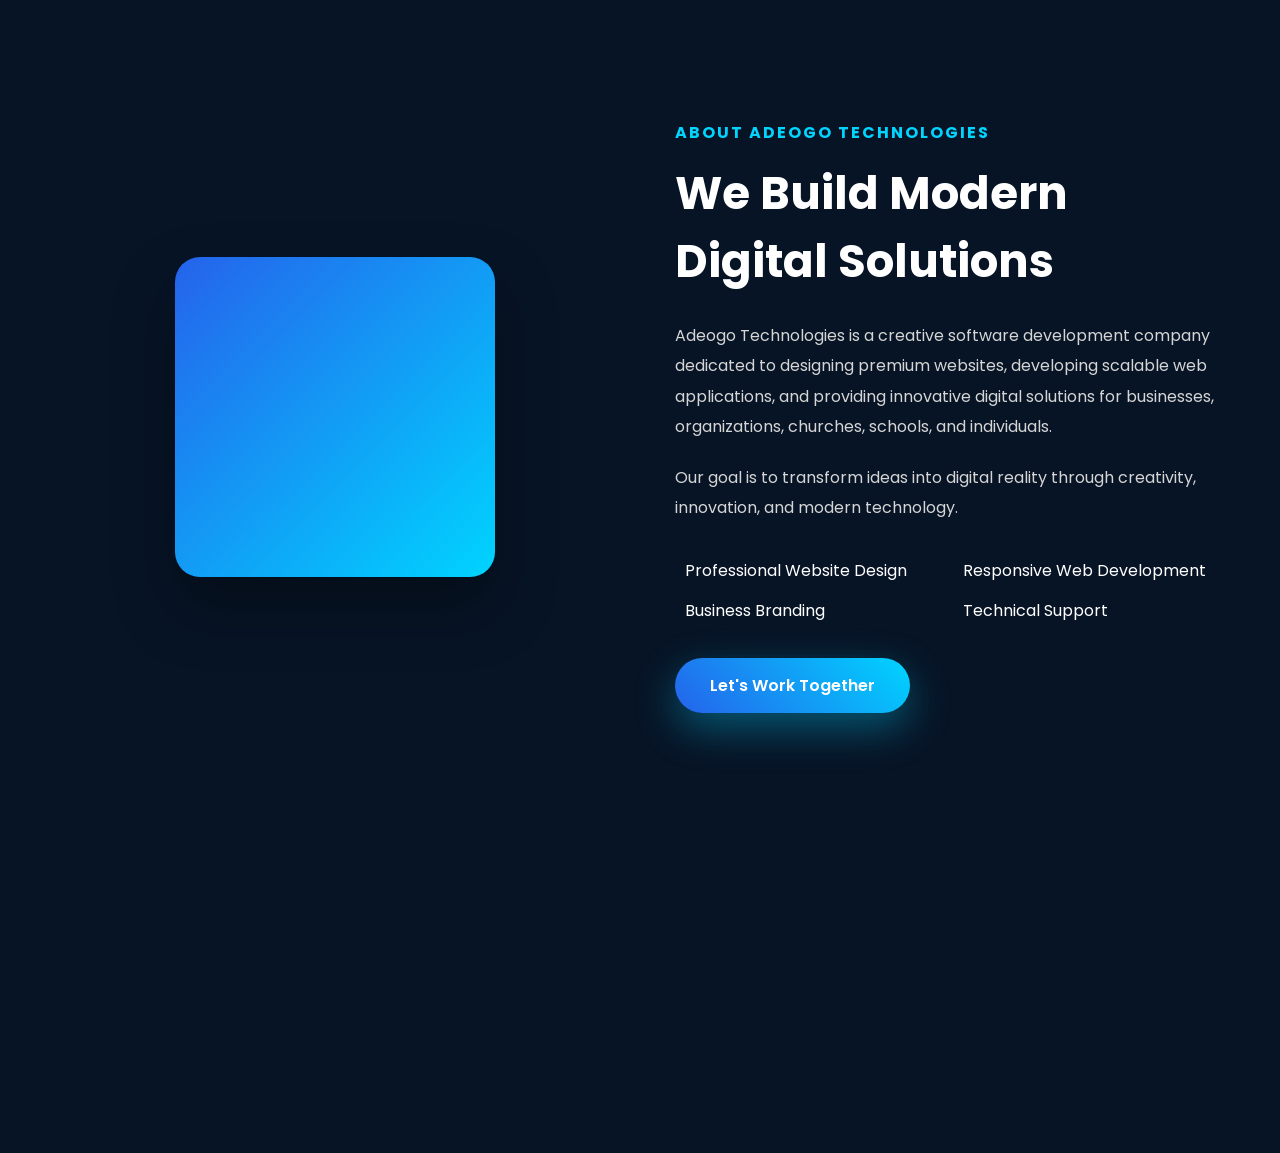
==== about.html @ b7623d40 "My first code on Github My first code on Github." ====
<!DOCTYPE html>
<html lang="en">
<head>
    <meta charset="UTF-8">
    <meta name="viewport" content="width=device-width, initial-scale=1.0">
    <title>Document</title>
    <link rel="stylesheet" href="css/style.css">
<!--=========================================
                ABOUT US
==========================================-->

<section class="about" id="about">

    <div class="container about-container">

        <div class="about-image">

            <div class="image-card">

                <i class="bi bi-code-slash"></i>

            </div>

        </div>

        <div class="about-content">

            <h4>ABOUT ADEOGO TECHNOLOGIES</h4>

            <h2>
                We Build Modern Digital Solutions
            </h2>

            <p>

                Adeogo Technologies is a creative software development
                company dedicated to designing premium websites,
                developing scalable web applications, and providing
                innovative digital solutions for businesses,
                organizations, churches, schools, and individuals.

            </p>

            <p>

                Our goal is to transform ideas into digital reality
                through creativity, innovation, and modern technology.

            </p>

            <div class="about-features">

                <div>

                    <i class="bi bi-check-circle-fill"></i>

                    Professional Website Design

                </div>

                <div>

                    <i class="bi bi-check-circle-fill"></i>

                    Responsive Web Development

                </div>

                <div>

                    <i class="bi bi-check-circle-fill"></i>

                    Business Branding

                </div>

                <div>

                    <i class="bi bi-check-circle-fill"></i>

                    Technical Support

                </div>

            </div>

            <a href="#contact" class="primary-btn">

                Let's Work Together

            </a>

        </div>

    </div>

</section>
<section class="about reveal"></section>
---- css/style.css ----
/*=========================================
        GOOGLE FONT
=========================================*/
@import url('https://fonts.googleapis.com/css2?family=Poppins:wght@300;400;500;600;700;800&display=swap');

/*=========================================
        RESET
=========================================*/

*{
    margin:0;
    padding:0;
    box-sizing:border-box;
    scroll-behavior:smooth;
}

:root{
    --primary:#2563EB;
    --secondary:#00D4FF;
    --dark:#071426;
    --dark2:#0B1D35;
    --white:#FFFFFF;
    --text:#D1D5DB;
    --gold:#F4B400;
}

body{
    font-family:'Poppins',sans-serif;
    background:var(--dark);
    color:var(--white);
    overflow-x:hidden;
}

img{
    width:100%;
    display:block;
}

a{
    text-decoration:none;
    color:inherit;
}

ul{
    list-style:none;
}

.container{
    width:90%;
    max-width:1200px;
    margin:auto;
}

section{
    padding:120px 0;
}

.primary-btn{
    display:inline-block;
    background:linear-gradient(135deg,var(--primary),var(--secondary));
    color:#fff;
    padding:15px 35px;
    border-radius:50px;
    font-weight:600;
    transition:.4s;
}

.primary-btn:hover{
    transform:translateY(-5px);
    box-shadow:0 15px 35px rgba(37,99,235,.4);
}

.secondary-btn{
    display:inline-block;
    margin-left:15px;
    border:2px solid var(--secondary);
    color:var(--white);
    padding:15px 35px;
    border-radius:50px;
    transition:.4s;
}

.secondary-btn:hover{
    background:var(--secondary);
    color:#071426;
}

.section-title{
    text-align:center;
    max-width:700px;
    margin:0 auto 70px;
}

.section-title h4{
    color:var(--secondary);
    letter-spacing:2px;
    margin-bottom:15px;
}

.section-title h2{
    font-size:45px;
    margin-bottom:20px;
}

.section-title p{
    color:var(--text);
    line-height:1.8;
}

/*=========================================
            NAVIGATION
=========================================*/

header{
    position:fixed;
    top:0;
    left:0;
    width:100%;
    z-index:1000;
    background:rgba(7,20,38,.85);
    backdrop-filter:blur(15px);
}

.navbar{
    width:90%;
    max-width:1200px;
    margin:auto;
    height:80px;
    display:flex;
    justify-content:space-between;
    align-items:center;
}

.logo a{
    font-size:30px;
    font-weight:800;
}

.logo span{
    color:var(--secondary);
}

.nav-links{
    display:flex;
    gap:35px;
}

.nav-links a{
    transition:.3s;
    font-weight:500;
}

.nav-links a:hover,
.nav-links a.active{
    color:var(--secondary);
}

.btn{
    padding:12px 28px;
    border-radius:50px;
    background:linear-gradient(135deg,var(--primary),var(--secondary));
    font-weight:600;
}

/* =========================================
   HERO SECTION
========================================= */

.hero{
    min-height:100vh;
    display:flex;
    justify-content:center;
    align-items:center;
    text-align:center;
    padding:120px 8%;
}

.hero-content{
    max-width:850px;
}

.hero h1{
    font-size:60px;
    line-height:1.2;
    margin-bottom:25px;
}

.hero h1 span{
    color:#00D4FF;
}

.hero p{
    font-size:20px;
    color:#d8d8d8;
    line-height:1.8;
    margin-bottom:40px;
}

.hero-buttons{
    display:flex;
    justify-content:center;
    gap:20px;
}

.primary-btn,
.secondary-btn{
    padding:15px 35px;
    border-radius:50px;
    font-weight:600;
    transition:.3s;
}

.primary-btn{

    background:linear-gradient(
    45deg,
    #2563EB,
    #00D4FF);

    color:white;

    box-shadow:0 15px 40px rgba(0,212,255,.35);

}

.secondary-btn{

    border:2px solid #00D4FF;

    color:white;

}

.primary-btn:hover,
.secondary-btn:hover{

    transform:translateY(-6px);

    box-shadow:0 20px 40px rgba(0,212,255,.4);

}
/*=========================================
        HERO BACKGROUND EFFECT
=========================================*/

.hero{
    position:relative;
    overflow:hidden;
    background:linear-gradient(
    135deg,
    #071426,
    #10294d,
    #071426);
}

/* Blue Glow */

.hero::before{

    content:"";

    position:absolute;

    width:500px;

    height:500px;

    background:#2563EB;

    border-radius:50%;

    filter:blur(180px);

    top:-200px;

    left:-150px;

    opacity:.35;

}

/* Cyan Glow */

.hero::after{

    content:"";

    position:absolute;

    width:450px;

    height:450px;

    background:#00D4FF;

    border-radius:50%;

    filter:blur(180px);

    bottom:-180px;

    right:-120px;

    opacity:.25;

}

.hero-content{

    position:relative;

    z-index:2;

}
#typing-text::after{
    content:"|";
    animation:blink .8s infinite;
}

@keyframes blink{
    50%{
        opacity:0;
    }
}
/*=========================================
        FLOATING CARDS
=========================================*/

.floating-card{

    position:absolute;

    background:rgba(255,255,255,.08);

    backdrop-filter:blur(12px);

    padding:18px 25px;

    border-radius:15px;

    color:white;

    font-weight:600;

    box-shadow:0 20px 40px rgba(0,0,0,.25);

    animation:float 5s ease-in-out infinite;

}

.card1{

    top:18%;

    left:8%;

}

.card2{

    right:8%;

    top:35%;

    animation-delay:1s;

}

.card3{

    bottom:15%;

    left:15%;

    animation-delay:2s;

}

@keyframes float{

    0%{
        transform:translateY(0px);
    }

    50%{
        transform:translateY(-18px);
    }

    100%{
        transform:translateY(0px);
    }

}
/*=========================================
        TRUSTED SECTION
=========================================*/

.container{
    width:90%;
    max-width:1200px;
    margin:auto;
}

.trusted{
    padding:90px 0;
    background:#0b1d35;
}

.trusted h2{
    text-align:center;
    font-size:38px;
    margin-bottom:50px;
}

.tech-logos{
    display:grid;
    grid-template-columns:repeat(auto-fit,minmax(170px,1fr));
    gap:25px;
}

.tech-box{
    background:rgba(255,255,255,.06);
    border:1px solid rgba(255,255,255,.08);
    padding:30px;
    border-radius:18px;
    text-align:center;
    font-size:20px;
    font-weight:600;
    transition:.4s;
    cursor:pointer;
}

.tech-box:hover{
    transform:translateY(-10px);
    background:#2563EB;
    box-shadow:0 20px 40px rgba(37,99,235,.35);
}
/*=========================================
                ABOUT
=========================================*/

.about{

    padding:120px 0;

    background:#071426;

}

.about-container{

    display:grid;

    grid-template-columns:1fr 1fr;

    gap:70px;

    align-items:center;

}

.about-image{

    display:flex;

    justify-content:center;

}

.image-card{

    width:320px;

    height:320px;

    border-radius:25px;

    background:linear-gradient(
    135deg,
    #2563EB,
    #00D4FF);

    display:flex;

    justify-content:center;

    align-items:center;

    font-size:130px;

    color:white;

    box-shadow:0 30px 60px rgba(0,0,0,.35);

}

.about-content h4{

    color:#00D4FF;

    margin-bottom:15px;

    letter-spacing:2px;

}

.about-content h2{

    font-size:45px;

    margin-bottom:25px;

}

.about-content p{

    color:#d5d5d5;

    line-height:1.9;

    margin-bottom:20px;

}

.about-features{

    display:grid;

    grid-template-columns:1fr 1fr;

    gap:15px;

    margin:35px 0;

}

.about-features div{

    display:flex;

    align-items:center;

    gap:10px;

}

.about-features i{

    color:#00D4FF;

}
/*=========================================
            SERVICES
=========================================*/

.services{

    padding:120px 0;

    background:#0b1d35;

}

.section-title{

    text-align:center;

    max-width:700px;

    margin:auto auto 70px;

}

.section-title h4{

    color:#00D4FF;

    letter-spacing:2px;

    margin-bottom:15px;

}

.section-title h2{

    font-size:45px;

    margin-bottom:20px;

}

.section-title p{

    color:#d5d5d5;

    line-height:1.8;

}

.services-grid{

    display:grid;

    grid-template-columns:repeat(auto-fit,minmax(320px,1fr));

    gap:30px;

}

.service-card{

    background:rgba(255,255,255,.05);

    border:1px solid rgba(255,255,255,.08);

    border-radius:20px;

    padding:40px 30px;

    transition:.4s;

}

.service-card:hover{

    transform:translateY(-12px);

    border-color:#00D4FF;

    box-shadow:0 20px 40px rgba(0,212,255,.25);

}

.service-card i{

    font-size:55px;

    color:#00D4FF;

    margin-bottom:25px;

}

.service-card h3{

    margin-bottom:20px;

}

.service-card p{

    color:#d5d5d5;

    line-height:1.8;

}
/*=========================================
            PORTFOLIO
=========================================*/

.portfolio{
    padding:120px 0;
    background:#071426;
}

.portfolio .section-title{
    text-align:center;
    margin-bottom:60px;
}

.portfolio .section-title span{
    color:#00D4FF;
    font-size:15px;
    letter-spacing:3px;
    font-weight:600;
}

.portfolio .section-title h2{
    font-size:48px;
    color:#fff;
    margin:15px 0;
}

.portfolio .section-title p{
    max-width:700px;
    margin:auto;
    color:#C9D6E3;
    line-height:1.8;
}

.portfolio-filter{
    display:flex;
    justify-content:center;
    flex-wrap:wrap;
    gap:15px;
    margin-bottom:60px;
}

.portfolio-filter button{
    padding:12px 28px;
    border:none;
    border-radius:40px;
    background:#0B1D35;
    color:#fff;
    cursor:pointer;
    transition:.4s;
    font-size:15px;
}

.portfolio-filter button.active,
.portfolio-filter button:hover{
    background:#00D4FF;
    color:#071426;
}

.portfolio-grid{
    display:grid;
    grid-template-columns:repeat(auto-fit,minmax(320px,1fr));
    gap:35px;
}

.portfolio-card{
    position:relative;
    overflow:hidden;
    border-radius:20px;
    background:#10223B;
    box-shadow:0 15px 40px rgba(0,0,0,.35);
}

.portfolio-card img{
    width:100%;
    height:260px;
    object-fit:cover;
    transition:.6s;
    display:block;
}

.portfolio-card:hover img{
    transform:scale(1.1);
}

.portfolio-overlay{
    position:absolute;
    left:0;
    right:0;
    bottom:0;
    padding:25px;
    background:linear-gradient(to top,
    rgba(5,10,25,.98),
    rgba(5,10,25,.75),
    transparent);
    transform:translateY(100%);
    transition:.5s;
}

.portfolio-card:hover .portfolio-overlay{
    transform:translateY(0);
}

.portfolio-overlay h3{
    color:#fff;
    margin-bottom:10px;
}

.portfolio-overlay p{
    color:#D1D5DB;
    margin-bottom:20px;
}

.portfolio-overlay a{
    display:inline-block;
    padding:10px 20px;
    border-radius:30px;
    background:#00D4FF;
    color:#071426;
    text-decoration:none;
    font-weight:600;
    transition:.4s;
}

.portfolio-overlay a:hover{
    background:#fff;
}
/*=========================================
        WHY CHOOSE US
=========================================*/

.why-choose{
    padding:120px 0;
    background:#0b1d35;
}

.why-grid{
    display:grid;
    grid-template-columns:repeat(auto-fit,minmax(260px,1fr));
    gap:30px;
}

.why-card{
    background:rgba(255,255,255,.05);
    border:1px solid rgba(255,255,255,.08);
    padding:40px 30px;
    border-radius:20px;
    text-align:center;
    transition:.4s;
}

.why-card:hover{
    transform:translateY(-10px);
    border-color:#00D4FF;
    box-shadow:0 20px 40px rgba(0,212,255,.25);
}

.why-card i{
    font-size:55px;
    color:#00D4FF;
    margin-bottom:20px;
}

.why-card h3{
    margin-bottom:15px;
}

.why-card p{
    color:#d5d5d5;
    line-height:1.8;
}
/*=========================================
            STATISTICS
=========================================*/

.stats{
    background:#0B1D35;
    padding:100px 0;
}

.stats-grid{
    display:grid;
    grid-template-columns:repeat(auto-fit,minmax(220px,1fr));
    gap:30px;
}

.stat-box{
    background:rgba(255,255,255,.05);
    border:1px solid rgba(255,255,255,.08);
    border-radius:20px;
    padding:40px 20px;
    text-align:center;
    transition:.4s;
}

.stat-box:hover{
    transform:translateY(-10px);
    border-color:#00D4FF;
}

.stat-box h2{
    font-size:55px;
    color:#00D4FF;
    margin-bottom:15px;
}

.stat-box p{
    color:#D1D5DB;
    font-size:18px;
}
/*=========================================
            TESTIMONIALS
=========================================*/

.testimonials{
    padding:120px 0;
    background:#071426;
}

.testimonial-grid{
    display:grid;
    grid-template-columns:repeat(auto-fit,minmax(320px,1fr));
    gap:30px;
}

.testimonial-card{
    background:rgba(255,255,255,.05);
    border:1px solid rgba(255,255,255,.08);
    border-radius:20px;
    padding:35px;
    transition:.4s;
}

.testimonial-card:hover{
    transform:translateY(-10px);
    border-color:#00D4FF;
    box-shadow:0 20px 40px rgba(0,212,255,.25);
}

.testimonial-card p{
    color:#D1D5DB;
    line-height:1.8;
    margin-bottom:25px;
    font-style:italic;
}

.testimonial-card h3{
    color:#FFFFFF;
    margin-bottom:8px;
}

.testimonial-card span{
    color:#00D4FF;
    font-size:15px;
}
/*=========================================
            CALL TO ACTION
=========================================*/

.cta{

    padding:120px 0;

    background:#071426;

}

.cta-box{

    text-align:center;

    background:linear-gradient(135deg,#2563EB,#00D4FF);

    padding:80px 60px;

    border-radius:30px;

}

.cta-box h2{

    font-size:48px;

    margin-bottom:20px;

    color:#fff;

}

.cta-box p{

    max-width:700px;

    margin:auto;

    color:#fff;

    line-height:1.9;

    margin-bottom:40px;

}

.cta-buttons{

    display:flex;

    justify-content:center;

    gap:20px;

    flex-wrap:wrap;

}

.cta-buttons .secondary-btn{

    border:2px solid white;

}

.cta-buttons .secondary-btn:hover{

    background:white;

    color:#2563EB;

}
/*=========================================
                FOOTER
=========================================*/

.footer{

background:#050B17;

padding:100px 0 0;

}

.footer-grid{

display:grid;

grid-template-columns:repeat(auto-fit,minmax(240px,1fr));

gap:50px;

}

.footer h2{

font-size:30px;

margin-bottom:20px;

}

.footer h2 span{

color:#00D4FF;

}

.footer h3{

margin-bottom:20px;

font-size:22px;

}

.footer p,

.footer li,

.footer a{

color:#BFD2E6;

line-height:2;

text-decoration:none;

list-style:none;

transition:.3s;

}

.footer ul{

padding:0;

}

.footer a:hover{

color:#00D4FF;

padding-left:5px;

}

.social-links{

display:flex;

gap:15px;

margin-top:25px;

}

.social-links a{

width:45px;

height:45px;

background:#10223B;

display:flex;

justify-content:center;

align-items:center;

border-radius:50%;

font-size:20px;

}

.social-links a:hover{

background:#00D4FF;

color:#071426;

transform:translateY(-6px);

}

.footer-bottom{

margin-top:70px;

padding:25px;

text-align:center;

border-top:1px solid rgba(255,255,255,.08);

}

#topBtn{

position:fixed;

right:25px;

bottom:25px;

width:55px;

height:55px;

border:none;

border-radius:50%;

background:#00D4FF;

color:#071426;

font-size:28px;

cursor:pointer;

display:none;

box-shadow:0 15px 30px rgba(0,212,255,.35);

transition:.4s;

}

#topBtn:hover{

transform:translateY(-6px);

}
/*=========================================
        FEATURED PROJECT
=========================================*/

.featured-project{
    padding:120px 0;
    background:#0A1628;
}

.featured-project .container{
    display:grid;
    grid-template-columns:1fr 1fr;
    gap:60px;
    align-items:center;
}

.featured-image img{
    width:100%;
    border-radius:20px;
    box-shadow:0 20px 50px rgba(0,0,0,.4);
    transition:.5s;
}

.featured-image img:hover{
    transform:scale(1.03);
}

.featured-content span{
    color:#00D4FF;
    letter-spacing:2px;
    font-weight:600;
}

.featured-content h2{
    color:#fff;
    font-size:42px;
    margin:20px 0;
}

.featured-content p{
    color:#D6E2F0;
    line-height:1.9;
    margin-bottom:30px;
}

.tech-stack{
    display:flex;
    flex-wrap:wrap;
    gap:15px;
    margin-bottom:35px;
}

.tech-stack span{
    background:#122A47;
    color:#fff;
    padding:10px 18px;
    border-radius:30px;
    transition:.4s;
}

.tech-stack span:hover{
    background:#00D4FF;
    color:#071426;
}

.project-buttons{
    display:flex;
    gap:20px;
}
@media(max-width:768px){

.featured-project .container{

grid-template-columns:1fr;

}

.featured-content h2{

font-size:32px;

}

.project-buttons{

flex-direction:column;

}

}
/*=========================================
            TESTIMONIALS
=========================================*/

.testimonials{

padding:120px 0;

background:#071426;

}

.testimonial-container{

display:grid;

grid-template-columns:repeat(auto-fit,minmax(320px,1fr));

gap:30px;

margin-top:60px;

}

.testimonial-card{

background:#10223B;

padding:35px;

border-radius:20px;

transition:.4s;

box-shadow:0 15px 35px rgba(0,0,0,.3);

}

.testimonial-card:hover{

transform:translateY(-12px);

}

.stars{

font-size:22px;

margin-bottom:20px;

}

.testimonial-card p{

line-height:1.8;

color:#D6E2F0;

margin-bottom:30px;

}

.client{

display:flex;

align-items:center;

gap:15px;

}

.client img{

width:70px;

height:70px;

border-radius:50%;

object-fit:cover;

border:4px solid #00D4FF;

}

.client h4{

color:white;

margin-bottom:5px;

}

.client span{

color:#B8C7D9;

font-size:14px;

}
/*=========================================
            CLIENTS
=========================================*/

.clients{

    padding:110px 0;

    background:#0A1628;

}

.clients-grid{

    margin-top:60px;

    display:grid;

    grid-template-columns:repeat(auto-fit,minmax(180px,1fr));

    gap:30px;

}

.client-logo{

    background:#10223B;

    border-radius:18px;

    padding:35px;

    display:flex;

    justify-content:center;

    align-items:center;

    transition:.4s;

    cursor:pointer;

}

.client-logo:hover{

    transform:translateY(-10px);

    background:#173456;

    box-shadow:0 20px 40px rgba(0,212,255,.15);

}

.client-logo img{

    width:120px;

    opacity:.75;

    transition:.4s;

}

.client-logo:hover img{

    opacity:1;

    transform:scale(1.1);

}
/*=========================================
                FAQ
=========================================*/

.faq{

padding:120px 0;

background:#071426;

}

.faq-container{

max-width:900px;

margin:60px auto 0;

}

.faq-item{

background:#10223B;

margin-bottom:20px;

border-radius:15px;

overflow:hidden;

transition:.4s;

}

.faq-item:hover{

transform:translateY(-5px);

}

.faq-question{

display:flex;

justify-content:space-between;

align-items:center;

padding:25px;

cursor:pointer;

}

.faq-question h3{

color:#fff;

font-size:20px;

}

.faq-question span{

font-size:30px;

color:#00D4FF;

font-weight:bold;

}

.faq-answer{

max-height:0;

overflow:hidden;

transition:.4s;

}

.faq-answer p{

padding:0 25px 25px;

color:#D6E2F0;

line-height:1.8;

}

.faq-item.active .faq-answer{

max-height:200px;

}
/*=========================================
            CALL TO ACTION
=========================================*/

.cta{

padding:130px 0;

background:#071426;

}

.cta-box{

background:linear-gradient(135deg,#2563EB,#00D4FF);

border-radius:30px;

padding:90px 60px;

text-align:center;

position:relative;

overflow:hidden;

box-shadow:0 30px 80px rgba(0,212,255,.25);

}

.cta-box::before{

content:"";

position:absolute;

width:350px;

height:350px;

background:rgba(255,255,255,.08);

border-radius:50%;

top:-120px;

left:-120px;

}

.cta-box::after{

content:"";

position:absolute;

width:280px;

height:280px;

background:rgba(255,255,255,.08);

border-radius:50%;

bottom:-120px;

right:-120px;

}

.cta-content{

position:relative;

z-index:10;

}

.cta-content span{

color:white;

font-weight:600;

letter-spacing:3px;

}

.cta-content h2{

font-size:50px;

margin:25px 0;

color:white;

}

.cta-content p{

max-width:760px;

margin:auto;

line-height:2;

color:white;

margin-bottom:45px;

}

.cta-buttons{

display:flex;

justify-content:center;

gap:20px;

flex-wrap:wrap;

}

.cta-buttons .primary-btn{

background:white;

color:#2563EB;

}

.cta-buttons .primary-btn:hover{

background:#071426;

color:white;

}

.cta-buttons .secondary-btn{

border:2px solid white;

color:white;

}

.cta-buttons .secondary-btn:hover{

background:white;

color:#2563EB;

}
@media(max-width:768px){

.cta-box{

padding:60px 25px;

}

.cta-content h2{

font-size:34px;

}

}
/*=================================
        PRELOADER
==================================*/

#preloader{

position:fixed;

top:0;

left:0;

width:100%;

height:100vh;

background:#071426;

display:flex;

justify-content:center;

align-items:center;

z-index:99999;

transition:opacity .8s ease, visibility .8s ease;

}

.loader{

text-align:center;

}

.loader-circle{

width:90px;

height:90px;

border:6px solid rgba(255,255,255,.15);

border-top:6px solid #00D4FF;

border-radius:50%;

margin:auto;

animation:spin 1s linear infinite;

}

.loader h2{

margin-top:30px;

color:white;

font-size:32px;

letter-spacing:2px;

}

.loader span{

color:#00D4FF;

}

.loader p{

margin-top:12px;

color:#BFD2E6;

}

@keyframes spin{

100%{

transform:rotate(360deg);

}

}

.preloader-hide{

opacity:0;

visibility:hidden;

}
/* ================= SCROLL REVEAL ================= */

.reveal{
    position: relative;
    transform: translateY(80px);
    opacity: 0;
    transition: all 0.8s ease;
}

.reveal.active{
    transform: translateY(0);
    opacity: 1;
}
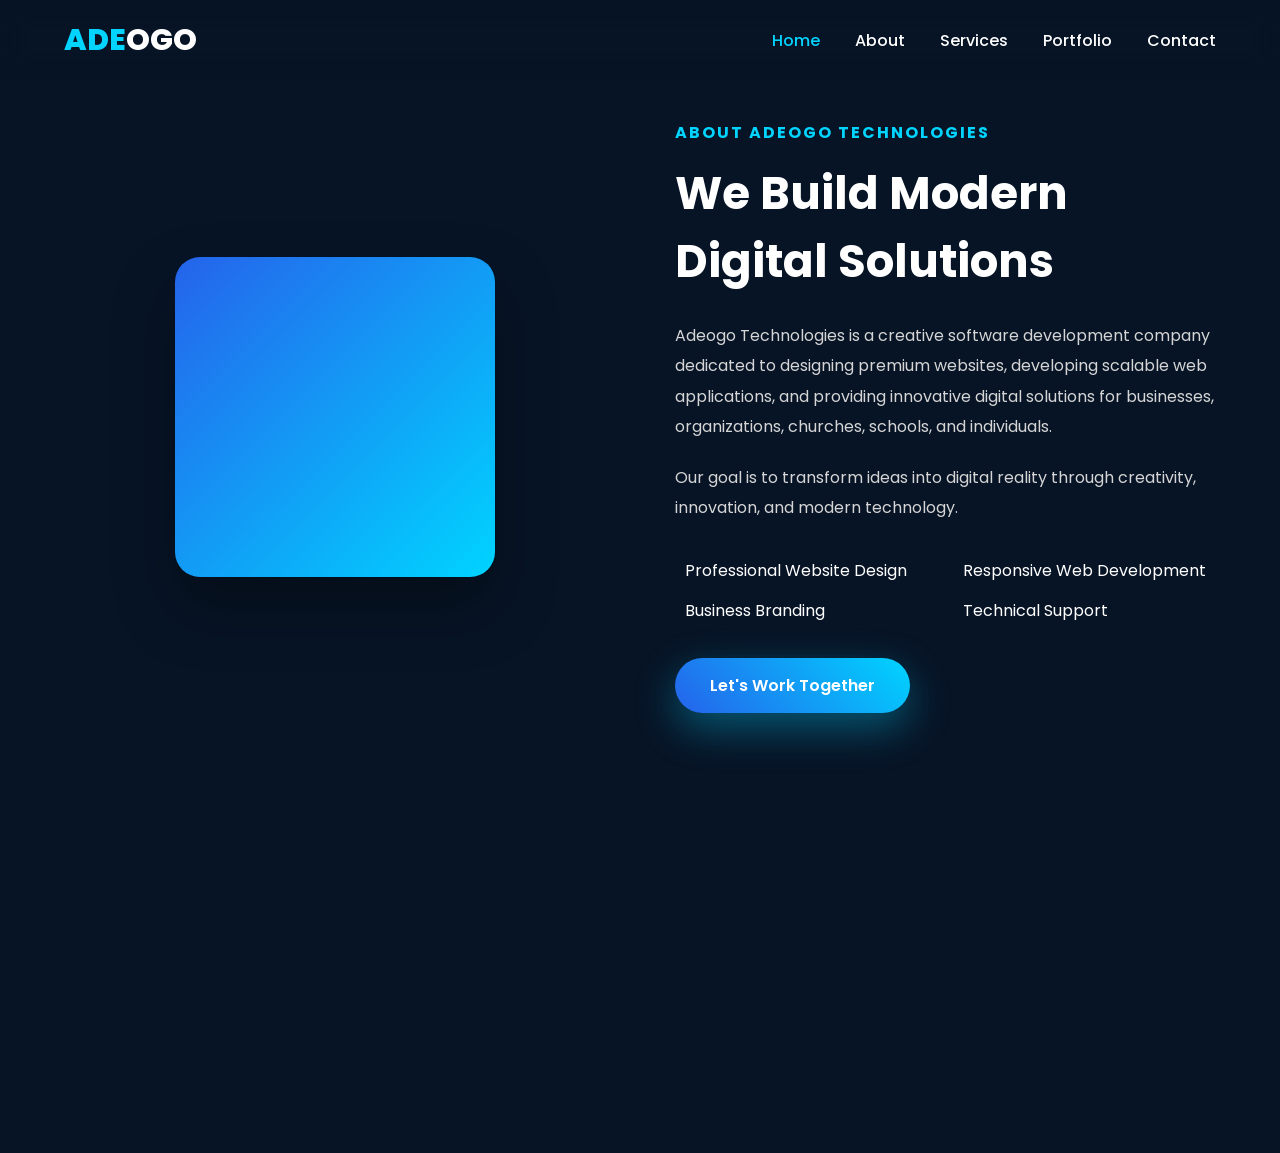
==== commit 9bc5df46: "Add files via upload" ====
--- a/about.html
+++ b/about.html
@@ -5,6 +5,84 @@
     <meta name="viewport" content="width=device-width, initial-scale=1.0">
     <title>Document</title>
     <link rel="stylesheet" href="css/style.css">
+    <body>
+        <header>
+
+    <nav class="navbar">
+
+        <!-- Logo -->
+
+        <div class="logo">
+
+            <a href="index.html">
+
+                <span>ADE</span>OGO
+
+            </a>
+
+        </div>
+
+
+
+        <!-- Navigation Menu -->
+
+        <ul class="nav-links">
+
+            <li>
+
+                <a href="index.html" class="active">
+
+                    Home
+
+                </a>
+
+            </li>
+
+            <li>
+
+                <a href="about.html">
+
+                    About
+
+                </a>
+
+            </li>
+
+            <li>
+
+                <a href="services.html">
+
+                    Services
+
+                </a>
+
+            </li>
+
+            <li>
+
+                <a href="portfolio.html">
+
+                    Portfolio
+
+                </a>
+
+            </li>
+
+            <li>
+
+                <a href="contact.html">
+
+                    Contact
+
+                </a>
+
+            </li>
+
+        </ul>
+
+    </nav>
+
+</header>
 <!--=========================================
                 ABOUT US
 ==========================================-->
@@ -95,4 +173,6 @@
     </div>
 
 </section>
-<section class="about reveal"></section>+<section class="about reveal"></section>
+</body>
+</html>
--- a/css/style.css
+++ b/css/style.css
@@ -161,6 +161,7 @@
     background:linear-gradient(135deg,var(--primary),var(--secondary));
     font-weight:600;
 }
+
 
 /* =========================================
    HERO SECTION
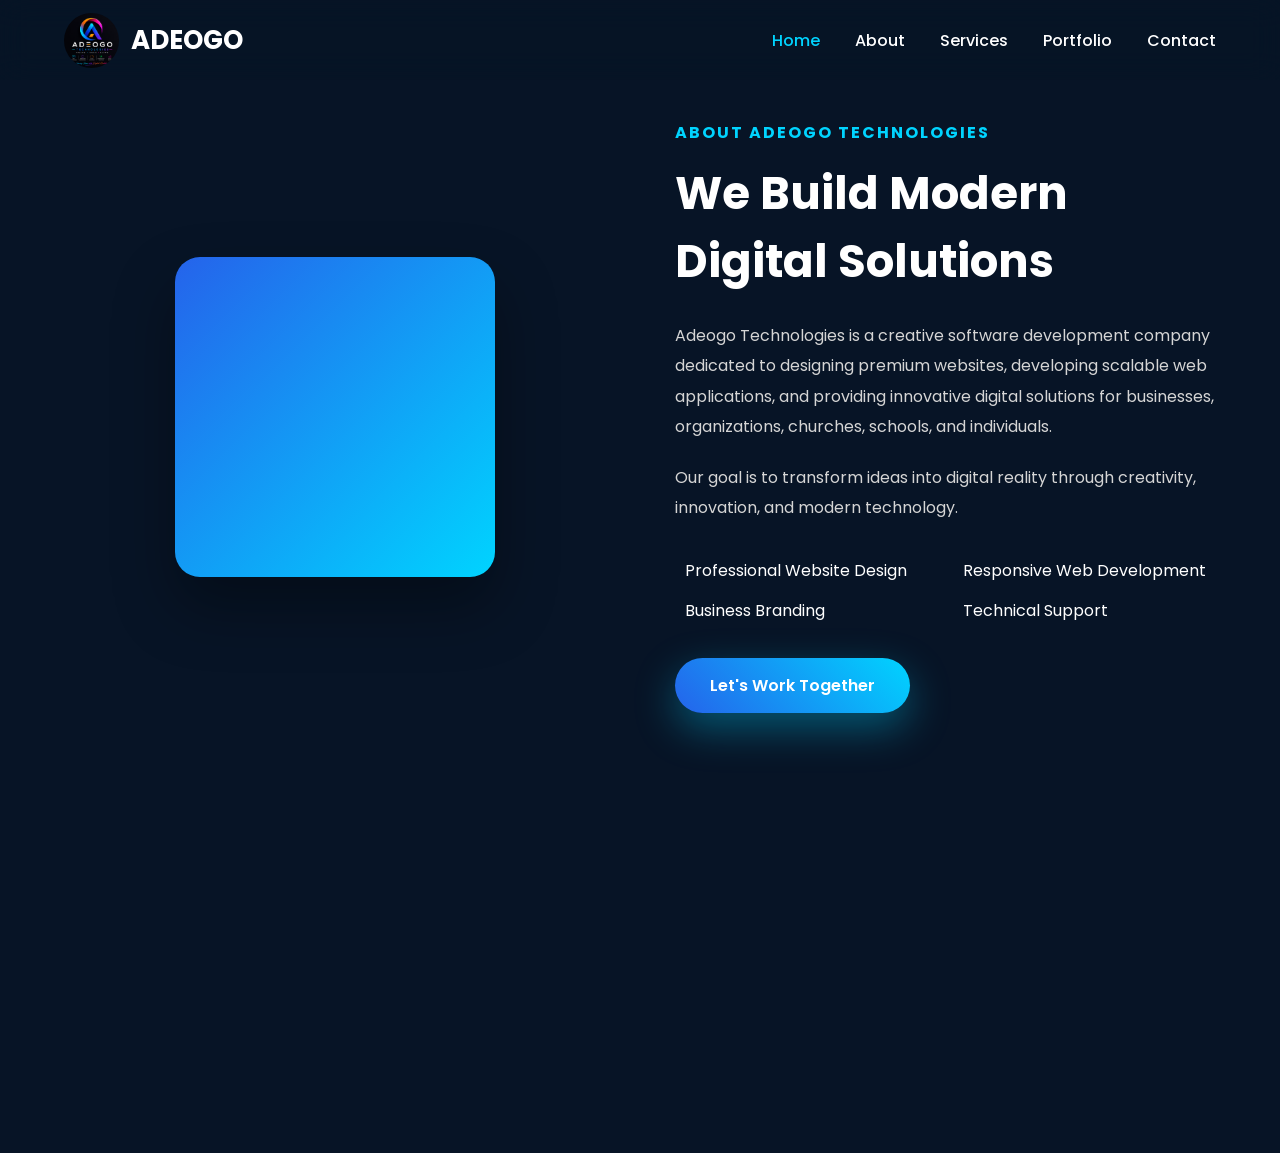
==== commit cc58b530: "Add files via upload" ====
--- a/about.html
+++ b/about.html
@@ -3,7 +3,7 @@
 <head>
     <meta charset="UTF-8">
     <meta name="viewport" content="width=device-width, initial-scale=1.0">
-    <title>Document</title>
+    <title>ABOUT ME PAGE</title>
     <link rel="stylesheet" href="css/style.css">
     <body>
         <header>
@@ -14,11 +14,11 @@
 
         <div class="logo">
 
-            <a href="index.html">
+            <img src="images/my logo.png">
 
-                <span>ADE</span>OGO
-
-            </a>
+            <h2>
+                ADEOGO
+            </h2>
 
         </div>
 
--- a/css/style.css
+++ b/css/style.css
@@ -1786,4 +1786,21 @@
 .reveal.active{
     transform: translateY(0);
     opacity: 1;
-}+}
+.logo{
+    display:flex;
+    align-items:center;
+    gap:12px;
+}
+
+.logo img{
+    width:55px;
+    height:55px;
+    border-radius:50%;
+}
+
+.logo h2{
+    color:white;
+    font-size:26px;
+    font-weight:700;
+}
